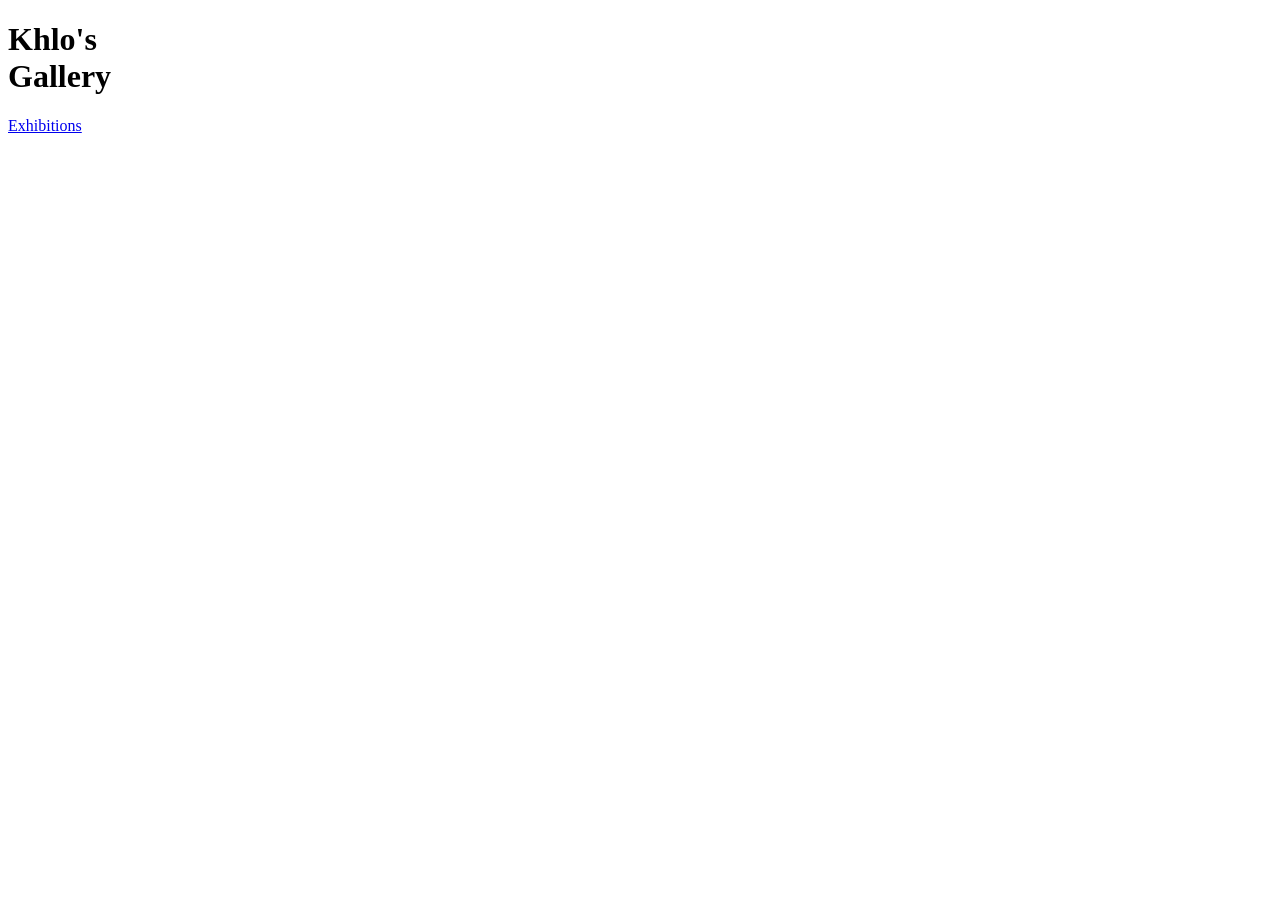
==== index.html @ f93e4827 "Add initial HTML structure for Khlo's Gallery" ====
<!DOCTYPE html>
<html lang="en">
<head>
  <meta charset="utf-8">
  <meta name="viewport" content="width=device-width, initial-scale=1, viewport-fit=cover">
  <title>Khlo's Gallery</title>
  <link rel="stylesheet" href="style.css">
</head>
<body class="home">
  <main class="hero">
    <h1 class="title">Khlo's<br>Gallery</h1>
    <a class="round-btn" href="exhibitions.html">Exhibitions</a>
  </main>
</body>
</html>
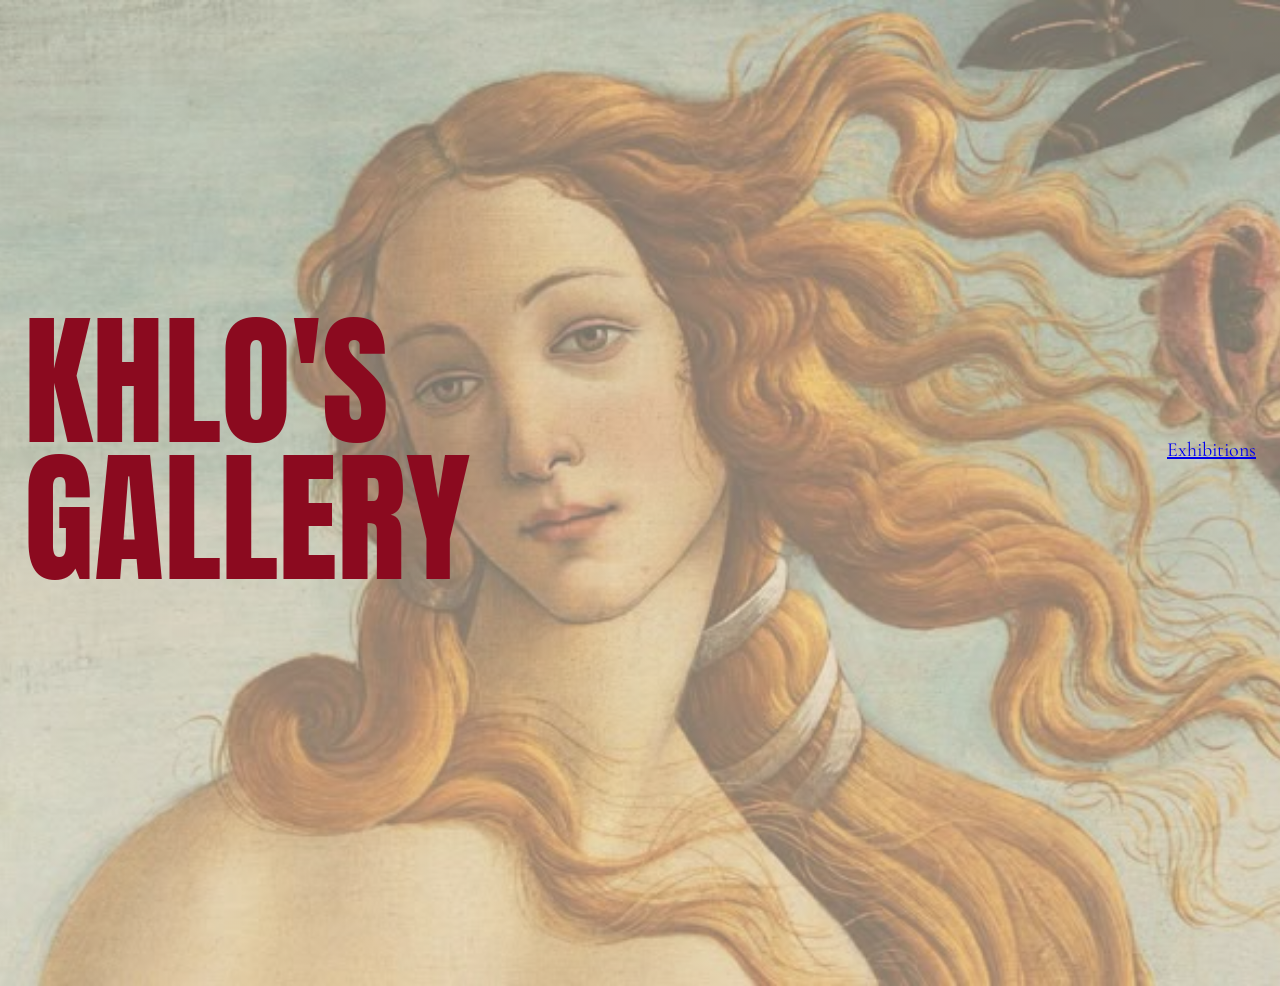
==== commit 3b79b966: "Update button and add song player iframe" ====
--- a/index.html
+++ b/index.html
@@ -9,7 +9,15 @@
 <body class="home">
   <main class="hero">
     <h1 class="title">Khlo's<br>Gallery</h1>
-    <a class="round-btn" href="exhibitions.html">Exhibitions</a>
+    <a class="enter-btn" href="exhibitions.html">Exhibitions</a>
   </main>
+
+  <div class="song-player">
+    <iframe
+      src="https://open.spotify.com/embed/track/https://open.spotify.com/track/75IQVo8hqI1iwVZyvkN2VT?si=SUFzGqYxT72t9C4EWnuoKQ&utm_source=copy-link?theme=0"
+      width="100%" height="80" frameborder="0"
+      allow="autoplay; clipboard-write; encrypted-media"
+      loading="lazy"></iframe>
+  </div>
 </body>
 </html>
--- a/style.css
+++ b/style.css
@@ -0,0 +1,27 @@
+@import url('https://fonts.googleapis.com/css2?family=Anton&family=Great+Vibes&family=Cormorant+Garamond:wght@500;700&display=swap');
+
+* { box-sizing: border-box; }
+body { margin: 0; min-height: 100vh; font-family: 'Cormorant Garamond', Georgia, serif; font-size: 20px; }
+
+.round-btn { display: grid; place-items: center; width: 120px; height: 120px; border-radius: 50%; background: #7a0f1f; color: #fff; text-decoration: none; font-weight: 700; font-size: 18px; box-shadow: 0 8px 20px rgba(0,0,0,.35); }
+.round-btn.small { width: 72px; height: 72px; font-size: 15px; }
+
+body.home {
+  background:
+    linear-gradient(rgba(255,244,228,.45), rgba(255,244,228,.45)),
+    url('birth-of-venus.jpg') center / cover no-repeat,
+    linear-gradient(160deg, #9fd3cf, #f2dcc0);
+}
+.hero { min-height: 100vh; display: flex; align-items: center; justify-content: space-between; padding: 24px; }
+.title { margin: 0; font-family: 'Anton', Impact, sans-serif; font-weight: 400; text-transform: uppercase; font-size: clamp(3.4rem, 17vw, 9rem); line-height: .95; color: #8b0a1f; }
+
+body.exhibitions { background: #f4ead7; color: #3b1a1a; }
+.top { display: flex; align-items: center; gap: 16px; padding: 18px 20px; background: #7a0f1f; color: #fff; }
+.page-title { margin: 0; font-family: 'Anton', Impact, sans-serif; font-weight: 400; text-transform: uppercase; font-size: 2.2rem; }
+.wrap { max-width: 720px; margin: 0 auto; padding: 24px 16px 60px; }
+.exhibit { margin-bottom: 36px; }
+.banner { display: grid; place-items: center; min-height: 220px; text-decoration: none; border-radius: 6px; box-shadow: 0 10px 24px rgba(0,0,0,.35); background-size: cover; background-position: center; }
+.banner h2 { margin: 0; font-family: 'Great Vibes', cursive; font-weight: 400; font-size: clamp(3rem, 14vw, 5rem); color: #fff; text-shadow: 0 2px 12px rgba(0,0,0,.8); }
+.banner.music { background-image: linear-gradient(rgba(0,0,0,.35), rgba(0,0,0,.35)), url('basquiat.jpg'), linear-gradient(135deg, #111, #f2c500 60%, #d62828); }
+.banner.books { background-image: linear-gradient(rgba(0,0,0,.35), rgba(0,0,0,.35)), url('last-supper.jpg'), linear-gradient(135deg, #3a2a14, #9a7a3a); }
+.exhibit p { margin: 12px 4px 0; font-size: 1.15rem; }
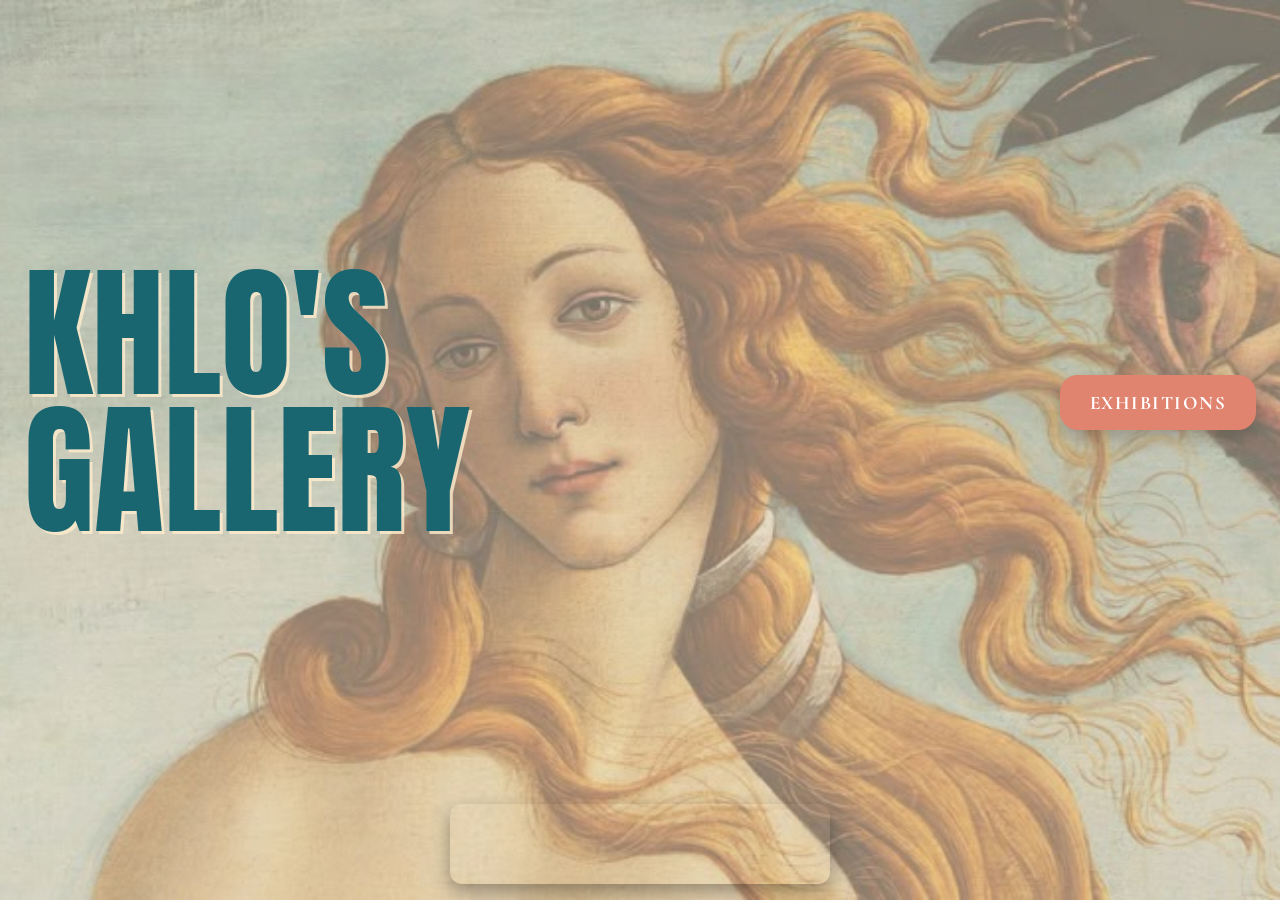
==== commit 7448d369: "Fix Spotify embed URL in index.html" ====
--- a/index.html
+++ b/index.html
@@ -14,7 +14,7 @@
 
   <div class="song-player">
     <iframe
-      src="https://open.spotify.com/embed/track/https://open.spotify.com/track/75IQVo8hqI1iwVZyvkN2VT?si=SUFzGqYxT72t9C4EWnuoKQ&utm_source=copy-link?theme=0"
+      src="https://open.spotify.com/embed/track/75IQVo8hqI1iwVZyvkN2VT?theme=0"
       width="100%" height="80" frameborder="0"
       allow="autoplay; clipboard-write; encrypted-media"
       loading="lazy"></iframe>
--- a/style.css
+++ b/style.css
@@ -1,27 +1,73 @@
-@import url('https://fonts.googleapis.com/css2?family=Anton&family=Great+Vibes&family=Cormorant+Garamond:wght@500;700&display=swap');
+@import url('https://fonts.googleapis.com/css2?family=Anton&family=Cormorant+Garamond:ital,wght@0,500;0,700;1,500&display=swap');
 
 * { box-sizing: border-box; }
-body { margin: 0; min-height: 100vh; font-family: 'Cormorant Garamond', Georgia, serif; font-size: 20px; }
+body { margin: 0; min-height: 100vh; padding-top: env(safe-area-inset-top, 0px); padding-bottom: env(safe-area-inset-bottom, 0px); font-family: 'Cormorant Garamond', Georgia, serif; font-size: 20px; }
 
-.round-btn { display: grid; place-items: center; width: 120px; height: 120px; border-radius: 50%; background: #7a0f1f; color: #fff; text-decoration: none; font-weight: 700; font-size: 18px; box-shadow: 0 8px 20px rgba(0,0,0,.35); }
-.round-btn.small { width: 72px; height: 72px; font-size: 15px; }
+/* Rounded rectangle button */
+.enter-btn {
+  display: inline-block;
+  padding: 16px 30px;
+  border-radius: 18px;
+  background: #e0836f;              /* coral, from Venus's skin and roses */
+  color: #fff;
+  text-decoration: none;
+  font-weight: 700;
+  font-size: 19px;
+  letter-spacing: 1.5px;
+  text-transform: uppercase;
+  box-shadow: 0 8px 20px rgba(60, 40, 30, .3);
+  transition: transform .2s;
+}
+.enter-btn:hover { transform: scale(1.06); }
+.enter-btn.small { padding: 10px 18px; font-size: 15px; }
 
+/* HOME */
 body.home {
   background:
-    linear-gradient(rgba(255,244,228,.45), rgba(255,244,228,.45)),
-    url('birth-of-venus.jpg') center / cover no-repeat,
+    linear-gradient(rgba(255,244,228,.45), rgba(255,244,228,.45)),   /* fade: raise .45 for more */
+    url('birth-of-venus.jpg') center / cover no-repeat fixed,
     linear-gradient(160deg, #9fd3cf, #f2dcc0);
 }
-.hero { min-height: 100vh; display: flex; align-items: center; justify-content: space-between; padding: 24px; }
-.title { margin: 0; font-family: 'Anton', Impact, sans-serif; font-weight: 400; text-transform: uppercase; font-size: clamp(3.4rem, 17vw, 9rem); line-height: .95; color: #8b0a1f; }
+.hero { min-height: 100vh; display: flex; flex-wrap: wrap; align-items: center; justify-content: space-between; gap: 24px; padding: 24px 24px 120px; }
+.title {
+  margin: 0;
+  font-family: 'Anton', Impact, sans-serif;
+  font-weight: 400;
+  text-transform: uppercase;
+  font-size: clamp(3.2rem, 16vw, 9rem);
+  line-height: .95;
+  color: #1a6670;                    /* deep sea teal, from the painting's water */
+  text-shadow: 3px 3px 0 rgba(255, 236, 205, .8);
+}
+.song-player { position: fixed; left: 50%; bottom: 16px; transform: translateX(-50%); width: min(92vw, 380px); z-index: 10; border-radius: 12px; box-shadow: 0 8px 20px rgba(0,0,0,.35); }
+.song-player iframe { display: block; border-radius: 12px; }
 
-body.exhibitions { background: #f4ead7; color: #3b1a1a; }
-.top { display: flex; align-items: center; gap: 16px; padding: 18px 20px; background: #7a0f1f; color: #fff; }
+/* EXHIBITIONS */
+body.exhibitions { background: #fdf8ec; color: #3b2a1a; }   /* cream white */
+.top { display: flex; align-items: center; gap: 16px; padding: 18px 20px; background: #1a6670; color: #fff; }
 .page-title { margin: 0; font-family: 'Anton', Impact, sans-serif; font-weight: 400; text-transform: uppercase; font-size: 2.2rem; }
-.wrap { max-width: 720px; margin: 0 auto; padding: 24px 16px 60px; }
-.exhibit { margin-bottom: 36px; }
-.banner { display: grid; place-items: center; min-height: 220px; text-decoration: none; border-radius: 6px; box-shadow: 0 10px 24px rgba(0,0,0,.35); background-size: cover; background-position: center; }
-.banner h2 { margin: 0; font-family: 'Great Vibes', cursive; font-weight: 400; font-size: clamp(3rem, 14vw, 5rem); color: #fff; text-shadow: 0 2px 12px rgba(0,0,0,.8); }
-.banner.music { background-image: linear-gradient(rgba(0,0,0,.35), rgba(0,0,0,.35)), url('basquiat.jpg'), linear-gradient(135deg, #111, #f2c500 60%, #d62828); }
-.banner.books { background-image: linear-gradient(rgba(0,0,0,.35), rgba(0,0,0,.35)), url('last-supper.jpg'), linear-gradient(135deg, #3a2a14, #9a7a3a); }
-.exhibit p { margin: 12px 4px 0; font-size: 1.15rem; }
+.wrap { max-width: 760px; margin: 0 auto; padding: 24px 16px 70px; display: grid; gap: 22px; }
+
+.banner {
+  display: flex; flex-direction: column; justify-content: center; align-items: center; text-align: center;
+  min-height: 210px; padding: 20px; text-decoration: none; border-radius: 8px;
+  box-shadow: 0 10px 24px rgba(60, 40, 20, .3);
+  background-size: cover; background-position: center;
+  background-image: linear-gradient(rgba(0,0,0,.42), rgba(0,0,0,.42)), var(--img), var(--fb);
+  transition: transform .25s;
+}
+.banner:hover { transform: translateY(-4px); }
+.banner h2 { margin: 0; font-family: 'Anton', Impact, sans-serif; font-weight: 400; text-transform: uppercase; letter-spacing: 1px; font-size: clamp(1.9rem, 8.5vw, 3rem); line-height: 1.05; color: #fff; text-shadow: 0 2px 12px rgba(0,0,0,.7); }
+.banner p { margin: 10px 0 0; font-family: 'Anton', Impact, sans-serif; font-weight: 400 ;font-style: normal; letter-spacing: 1.5px; text-transform: uppercase: font-size: 1rem; color: #fff; text-shadow: 0 1px 8px rgba(0,0,0,.8); }
+
+/* Banner pictures: upload files with these names */
+.music       { --img: url('basquiat.jpg');       --fb: linear-gradient(135deg, #111, #f2c500 60%, #d62828); }
+.playlist    { --img: url('keith-haring.jpg');   --fb: linear-gradient(135deg, #ffd400, #ff3b3b 50%, #1d5bff); }
+.literature  { --img: url('frida-kahlo.jpg');    --fb: linear-gradient(135deg, #1f4d3a, #c2185b 70%, #e8a33d); }
+.film        { --img: url('caravaggio.jpg');     --fb: linear-gradient(135deg, #050403, #6a4a22); }
+.fame        { --img: url('edvard-munch.jpg');   --fb: linear-gradient(135deg, #e0642a, #f2b04a 50%, #274d8a); }
+.passport    { --img: url('yoshitomo-nara.jpg'); --fb: linear-gradient(135deg, #9fc9a2, #f4c6d8); }
+.artist      { --img: url('van-gogh.jpg');       --fb: linear-gradient(135deg, #12286b, #f2c230 70%, #2f6bd1); }
+.diary       { --img: url('yayoi-kusama.jpg');   --fb: radial-gradient(circle, #ff4d4d 20%, #ffd000 21%); }
+.confessions { --img: url('goya.jpg');           --fb: linear-gradient(135deg, #0f140e, #3a2a1a); }
+.confessions { background-image: linear-gradient(rgba(0,0,0,.6), rgba(0,0,0,.6)), var(--img), var(--fb); }  /* darker, for the secrets */
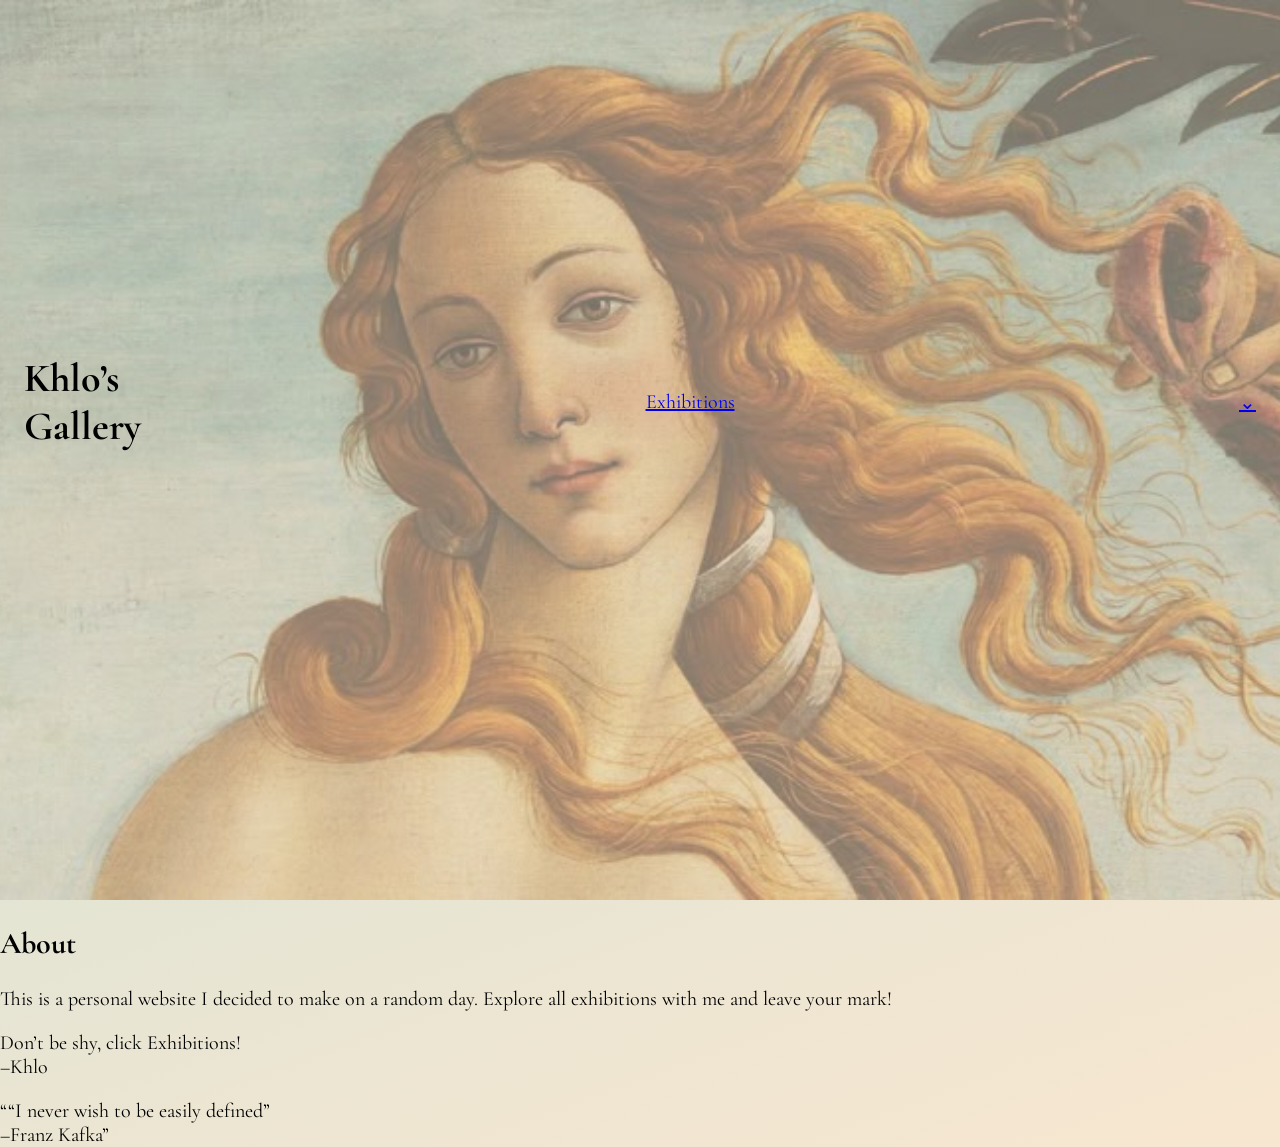
==== commit 20b38e51: "Refactor index.html for improved structure and title Updated the title and restructured the HTML lay" ====
--- a/index.html
+++ b/index.html
@@ -3,21 +3,28 @@
 <head>
   <meta charset="utf-8">
   <meta name="viewport" content="width=device-width, initial-scale=1, viewport-fit=cover">
-  <title>Khlo's Gallery</title>
+  <title>Khlo’s Gallery</title>
   <link rel="stylesheet" href="style.css">
 </head>
 <body class="home">
-  <main class="hero">
-    <h1 class="title">Khlo's<br>Gallery</h1>
-    <a class="enter-btn" href="exhibitions.html">Exhibitions</a>
-  </main>
 
-  <div class="song-player">
-    <iframe
-      src="https://open.spotify.com/embed/track/75IQVo8hqI1iwVZyvkN2VT?theme=0"
-      width="100%" height="80" frameborder="0"
-      allow="autoplay; clipboard-write; encrypted-media"
-      loading="lazy"></iframe>
-  </div>
+  <header class="hero" id="top">
+    <h1>Khlo’s<br>Gallery</h1>
+    <div class="hero-foot">
+      <a class="pill" href="exhibitions.html">Exhibitions</a>
+    </div>
+    <a class="down" href="#about" aria-label="Scroll down">⌄</a>
+  </header>
+
+  <section class="about" id="about">
+    <h2>About</h2>
+    <div class="ab">
+      <p>This is a personal website I decided to make on a random day. Explore all exhibitions with me and leave your mark!</p>
+      <p>Don’t be shy, click Exhibitions!<br>–Khlo</p>
+    </div>
+    <q>“I never wish to be easily defined”<br>–Franz Kafka</q>
+  </section>
+
+  <script src="script.js"></script>
 </body>
 </html>
--- a/style.css
+++ b/style.css
@@ -43,7 +43,11 @@
 .song-player iframe { display: block; border-radius: 12px; }
 
 /* EXHIBITIONS */
-body.exhibitions { background: #fdf8ec; color: #3b2a1a; }   /* cream white */
+body.exhibitions { background:  linear-gradient(rgba(253,248,236,.8), rgba(253,248,236,.8)),   /* fade: lower .8 to show more of the picture */
+    url('exhibitions-bg.jpg') center / cover fixed,
+    #fdf8ec;
+  color: #3b2a1a;
+}
 .top { display: flex; align-items: center; gap: 16px; padding: 18px 20px; background: #1a6670; color: #fff; }
 .page-title { margin: 0; font-family: 'Anton', Impact, sans-serif; font-weight: 400; text-transform: uppercase; font-size: 2.2rem; }
 .wrap { max-width: 760px; margin: 0 auto; padding: 24px 16px 70px; display: grid; gap: 22px; }
